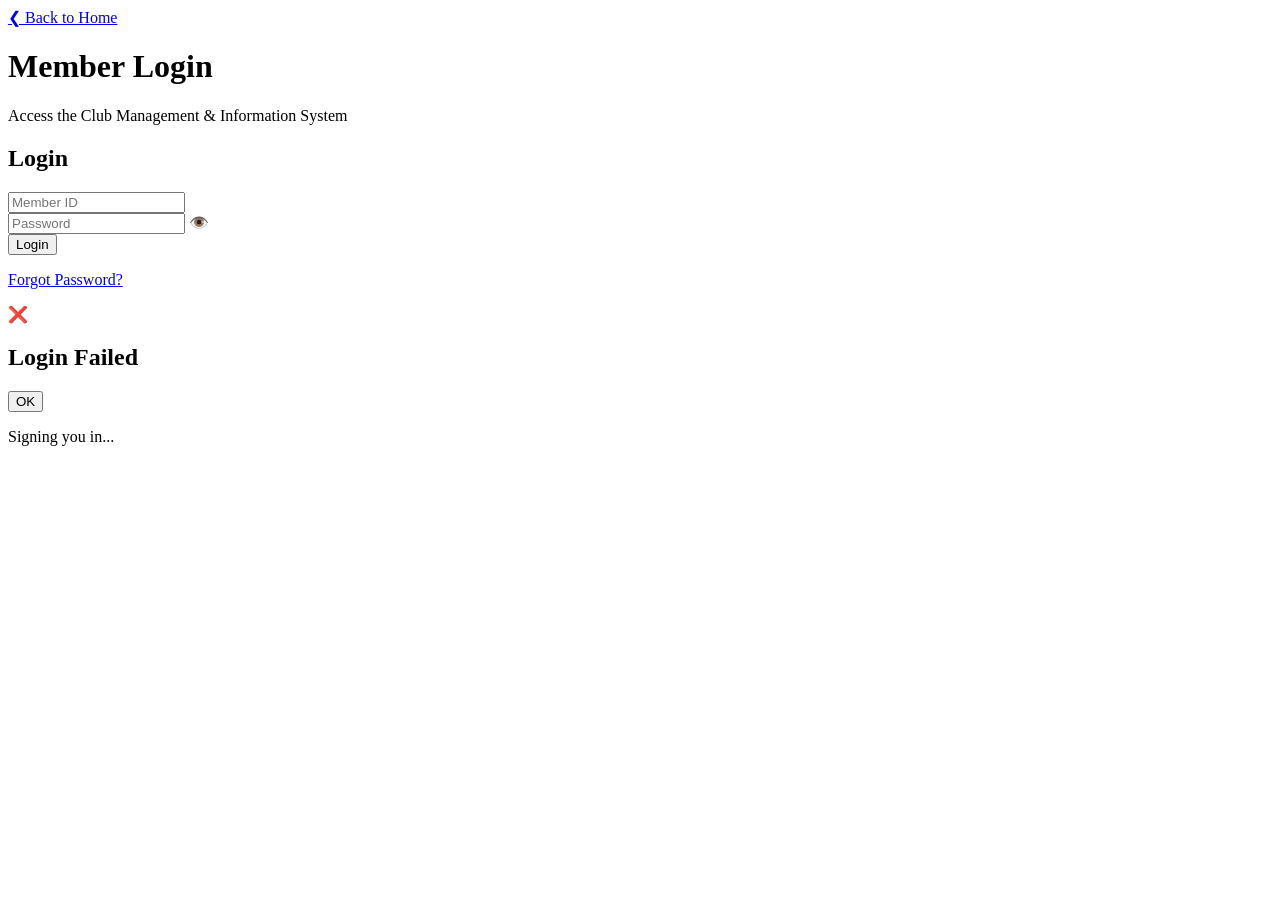
==== member-dashboard.html @ 3f0af1ce "Add files via upload" ====
<!DOCTYPE html>
<html lang="en">

<head>

<meta charset="UTF-8">
<meta name="viewport" content="width=device-width, initial-scale=1.0">

<title>Member Dashboard | MURGABANI 1 TO 100 CLUB</title>

<link rel="stylesheet" href="css/member-dashboard.css">

</head>

<body>

<script>

if(sessionStorage.getItem("loggedIn")!=="true"){

    alert("Please login first.");

    window.location.href="login.html";

}

function logout(){

    sessionStorage.removeItem("loggedIn");
    sessionStorage.removeItem("memberId");
    sessionStorage.removeItem("memberName");
    sessionStorage.removeItem("memberRole");

    // Clear global dashboard filters
    sessionStorage.removeItem("selectedYear");
    sessionStorage.removeItem("selectedPuja");

    window.location.replace("login.html");

}

</script>

<header>

<div>

<h2>MURGABANI 1 TO 100 CLUB</h2>
<h3 class="dashboard-title">Member Dashboard</h3>
<p id="welcome"></p>

</div>

<div class="header-buttons">
    <button id="changePasswordBtn">🔑 Change Password</button>
    <button id="logoutBtn">🚪 Logout</button>
</div>



</header>

<div class="container">

<div class="filter-box">

<h3>Dashboard Filters</h3>

<div class="filter-row">

<div class="filter-group">

<label>Year</label>

<select id="year">

<option>Loading...</option>

</select>

</div>

<div class="filter-group">

<label>Puja</label>

<select id="puja">

<option>Loading...</option>

</select>

</div>

</div>

</div>

<div class="loading" id="loading">

Loading Dashboard...

</div>
  <h3 class="overview-title">
    📊 Dashboard Overview
</h3>

<div class="grid">

<div class="card">

<h3>👥 Total Members</h3>

<h2 id="members">0</h2>

</div>

<div class="card">

<h3>💰 Total Collection</h3>

<h2 id="collection">₹0</h2>

</div>

<div class="card">

<h3>🧾 Total Expenses</h3>

<h2 id="expenses">₹0</h2>

</div>

<div class="card">

<h3>💵 Balance</h3>

<h2 id="balance">₹0</h2>

</div>

</div>
</div>
<!-- Management Modules -->

<div class="module-section">

    <h3 class="module-title">Member Services</h3>

    <div class="module-grid">

        <div class="module-card" id="roadCollectionBtn">
            <div class="module-icon">🚗</div>
            <div class="module-name">Enter Road Collection</div>
        </div>

        <div class="module-card" id="villageCollectionBtn">
            <div class="module-icon">🏠</div>
            <div class="module-name">Enter Village Collection</div>
        </div>

        <div class="module-card" id="memberCollectionBtn">
            <div class="module-icon">👥</div>
            <div class="module-name">Enter Members Collection</div>
        </div>

        <div class="module-card" id="expenseBtn">
            <div class="module-icon">💸</div>
            <div class="module-name">Enter Expenses</div>
        </div>

        <div class="module-card" id="reportBtn">
            <div class="module-icon">📊</div>
            <div class="module-name">Reports</div>
        </div>

        

        <div class="module-card" id="analyticsBtn">
            <div class="module-icon">📈</div>
            <div class="module-name">Analytics</div>
        </div>

        <div class="module-card" id="historyBtn">
    <div class="module-icon">📜</div>
    <div class="module-name">My History</div>
</div>

  <div class="module-card" id="settingsBtn">
    <div class="module-icon">⚙️</div>
    <div class="module-name">Settings</div>
</div>

    </div>

</div>

<!-- ======================================
     PREMIUM MEMBER DASHBOARD LOADER
====================================== -->

<div id="dashboardLoader" class="dashboard-loader">

    <div class="loader-box">

        <!-- Gold Orbit -->
        <div class="loader-orbit">

            <div class="orbit-dot"></div>

            <div class="loader-logo">
                🏛️
            </div>

        </div>

        <!-- Club Name -->
        <div class="loader-brand">
            MURGABANI 1 TO 100 CLUB
        </div>

        <!-- Loading Title -->
        <h2 id="loaderTitle">
            Member Dashboard
        </h2>

        <!-- Progress Bar -->
        <div class="loader-progress">

            <div
                id="loaderProgressBar"
                class="loader-progress-bar">
            </div>

        </div>

        <!-- Percentage -->
        <div
            id="loaderPercent"
            class="loader-percent">
            0%
        </div>

        <!-- Status -->
        <p id="loaderStatus">
            Verifying your membership...
        </p>

    </div>

</div>

  
<script src="js/member-dashboard.js"></script>

<div id="comingSoonModal" class="modal">

    <div class="modal-content">

        <div id="modalIcon" class="modal-icon">🚀</div>

        <h2 id="modalTitle">Coming Soon</h2>

        <p>
            😂😎 এটা করার সময় পাইনি।
💸 আমার বিল টা পেমেন্ট না হওয়া পর্যন্ত করব না! 😜
🍗 অথবা একদিন ক্লাব থেকে বিরিয়ানি আড্ডায় পার্টির ব্যবস্থা করতে হবে! 🤭🍽️
🎉💯 MURGABANI 1 TO 100 CLUB 💯🎉
📣 Hip Hip... Hurray! 🙌
        </p>

        <button onclick="closeModal()">OK</button>

    </div>

</div>
  
</body>

</html>
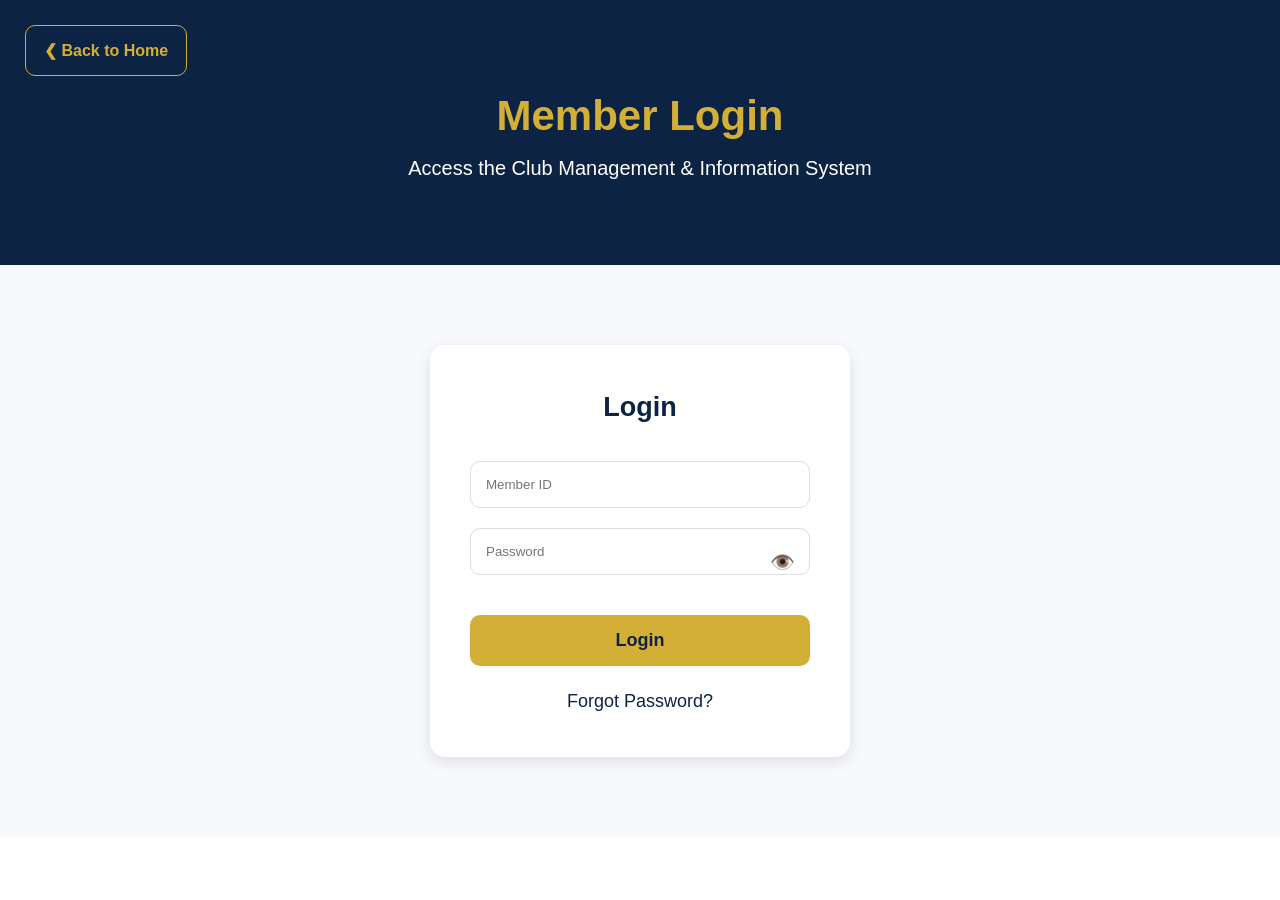
==== commit db325a66: "Update member-dashboard.html" ====
--- a/member-dashboard.html
+++ b/member-dashboard.html
@@ -263,8 +263,9 @@
 
         <p>
             😂😎 এটা করার সময় পাইনি।
-💸 আমার বিল টা পেমেন্ট না হওয়া পর্যন্ত করব না! 😜
-🍗 অথবা একদিন ক্লাব থেকে বিরিয়ানি আড্ডায় পার্টির ব্যবস্থা করতে হবে! 🤭🍽️
+💸 আমার বিল টা পেমেন্ট না হওয়া পর্যন্ত করব না!😜🙌
+🍗 অথবা একদিন ক্লাব থেকে Tulip এ পার্টির ব্যবস্থা করতে হবে! 🤭🍽️
+            অনেক দিন হলো🤔... এবার পেটে কিছু না পড়লে আর কাজের এনার্জি পাওয়া যাচ্ছে নাই।😋
 🎉💯 MURGABANI 1 TO 100 CLUB 💯🎉
 📣 Hip Hip... Hurray! 🙌
         </p>
@@ -277,4 +278,4 @@
   
 </body>
 
-</html>+</html>
--- a/css/member-dashboard.css
+++ b/css/member-dashboard.css
@@ -0,0 +1,958 @@
+/* =====================================
+MURGABANI CLUB - Dashboard CSS
+===================================== */
+
+*{
+margin:0;
+padding:0;
+box-sizing:border-box;
+font-family:Arial,sans-serif;
+}
+
+body{
+background:#f3f5f9;
+color:#222;
+}
+
+header{
+background:linear-gradient(135deg,#0b1f3a,#173b73);
+color:#fff;
+padding:30px;
+display:flex;
+justify-content:space-between;
+align-items:center;
+box-shadow:0 3px 10px rgba(0,0,0,.2);
+}
+
+header h2{
+font-size:25px;
+}
+
+#welcome{
+margin-top:5px;
+font-size:18px;
+opacity:.9;
+}
+
+.logout-btn{
+background:#e53935;
+color:#fff;
+border:none;
+padding:10px 18px;
+border-radius:8px;
+cursor:pointer;
+font-size:15px;
+transition:.3s;
+}
+
+.logout-btn:hover{
+background:#c62828;
+}
+
+.container{
+padding:20px;
+}
+
+.filter-box{
+background:#fff;
+border-radius:12px;
+padding:18px;
+box-shadow:0 2px 10px rgba(0,0,0,.08);
+margin-bottom:20px;
+}
+
+.filter-box h3{
+margin-bottom:15px;
+color:#173b73;
+}
+
+.filter-row{
+display:flex;
+gap:15px;
+flex-wrap:wrap;
+}
+
+.filter-group{
+flex:1;
+min-width:160px;
+}
+
+.filter-group label{
+display:block;
+margin-bottom:6px;
+font-weight:bold;
+}
+
+.filter-group select{
+width:100%;
+padding:10px;
+border:1px solid #ccc;
+border-radius:8px;
+font-size:15px;
+background:#fff;
+}
+
+.grid{
+display:grid;
+grid-template-columns:repeat(2,1fr);
+gap:18px;
+}
+
+.card{
+background:#fff;
+border-radius:12px;
+padding:16px;
+box-shadow:0 2px 10px rgba(0,0,0,.08);
+text-align:center;
+transition:.25s;
+}
+
+.card:hover{
+transform:translateY(-4px);
+}
+
+.card h3{
+color:#666;
+margin-bottom:12px;
+font-size:17px;
+}
+
+.card h2{
+color:#173b73;
+font-size:24px;
+}
+
+.loading{
+display:none;
+text-align:center;
+margin:20px 0;
+color:#173b73;
+font-weight:bold;
+}
+
+@media(max-width:600px){
+
+header{
+flex-direction:column;
+gap:10px;
+text-align:center;
+}
+
+.logout-btn{
+width:100%;
+}
+
+}
+.action-buttons{
+margin-top:20px;
+text-align:center;
+}
+
+.action-btn{
+padding:12px 20px;
+font-size:16px;
+border:none;
+border-radius:8px;
+cursor:pointer;
+}
+/* ===========================
+Management Modules
+=========================== */
+
+.module-section{
+margin-top:30px;
+}
+
+.module-title{
+text-align:center;
+font-size:22px;
+font-weight:700;
+color:#1E3A8A;
+margin:35px 0 20px;
+position:relative;
+}
+
+.module-title::before,
+.module-title::after{
+content:"";
+position:absolute;
+top:50%;
+width:55px;
+height:2px;
+background:#1E3A8A;
+}
+
+.module-title::before{
+left:15px;
+}
+
+.module-title::after{
+right:15px;
+}
+
+.module-grid{
+display:grid;
+grid-template-columns:repeat(2,1fr);
+gap:14px;
+margin-top:18px;
+}
+
+.module-card{
+background:#ffffff;
+border-radius:16px;
+padding:12px 10px;
+height:100px;
+display:flex;
+flex-direction:column;
+justify-content:center;
+align-items:center;
+text-align:center;
+cursor:pointer;
+box-shadow:0 4px 12px rgba(0,0,0,.08);
+transition:.2s;
+}
+.module-card:active{
+transform:scale(.97);
+background:#F5F9FF;
+}
+.module-card:hover{
+transform:translateY(-3px);
+box-shadow:0 8px 20px rgba(0,0,0,.12);
+}
+
+.module-card:active{
+transform:scale(.96);
+}
+
+.module-card:active{
+transform:scale(.96);
+}
+
+.module-icon{
+font-size:30px;
+margin-bottom:8px;
+}
+
+.module-name{
+font-size:15px;
+font-weight:600;
+line-height:1.25;
+color:#333;
+}
+.overview-title{
+font-size:22px;
+font-weight:700;
+color:#1E3A8A;
+margin:20px 0 15px;
+text-align:center;
+position:relative;
+}
+
+.overview-title::before,
+.overview-title::after{
+content:"";
+position:absolute;
+top:50%;
+width:60px;
+height:2px;
+background:#1E3A8A;
+}
+
+.overview-title::before{
+left:15px;
+}
+
+.overview-title::after{
+right:15px;
+}
+/* ===========================
+   Member Services
+=========================== */
+
+.module-section{
+    margin:35px 20px 30px;
+}
+
+.module-title{
+    text-align:center;
+    font-size:24px;
+    font-weight:700;
+    color:#1E3A8A;
+    margin-bottom:22px;
+    position:relative;
+}
+
+.module-title::before,
+.module-title::after{
+    content:"";
+    position:absolute;
+    top:50%;
+    width:70px;
+    height:3px;
+    background:#1E3A8A;
+    border-radius:5px;
+}
+
+.module-title::before{
+    left:0;
+}
+
+.module-title::after{
+    right:0;
+}
+
+.module-grid{
+    display:grid;
+    grid-template-columns:repeat(2,1fr);
+    gap:18px;
+}
+
+.module-card{
+    background:#fff;
+    border-radius:18px;
+    min-height:130px;
+    padding:18px 12px;
+
+    display:flex;
+    flex-direction:column;
+    justify-content:center;
+    align-items:center;
+    text-align:center;
+
+    cursor:pointer;
+
+    box-shadow:0 8px 20px rgba(0,0,0,.08);
+
+    transition:all .25s ease;
+}
+
+.module-card:hover{
+    transform:translateY(-4px);
+    box-shadow:0 12px 28px rgba(0,0,0,.12);
+}
+
+.module-card:active{
+    transform:scale(.96);
+}
+
+.module-icon{
+    font-size:42px;
+    margin-bottom:14px;
+}
+
+.module-name{
+    font-size:17px;
+    font-weight:700;
+    color:#333;
+    line-height:1.35;
+}
+
+/* ===========================
+   Dashboard Overview Title
+=========================== */
+
+.overview-title{
+    text-align:center;
+    font-size:24px;
+    font-weight:700;
+    color:#1E3A8A;
+    margin:28px 0 22px;
+    position:relative;
+}
+
+.overview-title::before,
+.overview-title::after{
+    content:"";
+    position:absolute;
+    top:50%;
+    width:70px;
+    height:3px;
+    background:#1E3A8A;
+    border-radius:5px;
+}
+
+.overview-title::before{
+    left:0;
+}
+
+.overview-title::after{
+    right:0;
+}
+
+/* ===========================
+   Mobile
+=========================== */
+
+@media(max-width:600px){
+
+    .module-grid{
+        gap:16px;
+    }
+
+    .module-card{
+        min-height:120px;
+        padding:16px 10px;
+    }
+
+    .module-icon{
+        font-size:38px;
+    }
+
+    .module-name{
+        font-size:16px;
+    }
+
+    .overview-title,
+    .module-title{
+        font-size:22px;
+    }
+
+    .overview-title::before,
+    .overview-title::after,
+    .module-title::before,
+    .module-title::after{
+        width:50px;
+    }
+
+}
+.header-buttons{
+
+    display:flex;
+
+    gap:10px;
+
+    margin-top:15px;
+
+}
+
+.header-buttons button{
+
+    border:none;
+
+    border-radius:10px;
+
+    padding:11px 18px;
+
+    font-size:15px;
+
+    font-weight:600;
+
+    cursor:pointer;
+
+    transition:.25s;
+
+}
+
+#changePasswordBtn{
+
+    background:#2563eb;
+
+    color:#fff;
+
+}
+
+#changePasswordBtn:hover{
+
+    background:#1d4ed8;
+
+}
+
+#logoutBtn{
+
+    background:#ef4444;
+
+    color:#fff;
+
+}
+
+#logoutBtn:hover{
+
+    background:#dc2626;
+
+}
+
+.header-buttons button:active{
+
+    transform:scale(.96);
+
+}
+
+
+/* =====================================
+   Coming Soon Modal
+===================================== */
+
+.modal{
+    display:none;
+    position:fixed;
+    top:0;
+    left:0;
+    width:100%;
+    height:100%;
+    background:rgba(0,0,0,.45);
+    justify-content:center;
+    align-items:center;
+    z-index:9999;
+}
+
+.modal-content{
+    width:90%;
+    max-width:340px;
+    background:#fff;
+    border-radius:18px;
+    padding:25px;
+    text-align:center;
+    box-shadow:0 10px 30px rgba(0,0,0,.25);
+    animation:pop .25s ease;
+}
+
+.modal-icon{
+    font-size:56px;
+    margin-bottom:15px;
+}
+
+.modal-content h2{
+    color:#173b73;
+    margin-bottom:10px;
+}
+
+.modal-content p{
+    color:#666;
+    line-height:1.5;
+    margin-bottom:22px;
+}
+
+.modal-content button{
+    width:100%;
+    padding:12px;
+    border:none;
+    border-radius:10px;
+    background:#173b73;
+    color:#fff;
+    font-size:16px;
+    font-weight:bold;
+    cursor:pointer;
+}
+
+.modal-content button:hover{
+    background:#102a57;
+}
+
+@keyframes pop{
+    from{
+        transform:scale(.85);
+        opacity:0;
+    }
+    to{
+        transform:scale(1);
+        opacity:1;
+    }
+}
+/* =========================================
+   PREMIUM MEMBER DASHBOARD LOADER
+========================================= */
+
+.dashboard-loader{
+
+    position:fixed;
+
+    inset:0;
+
+    z-index:999999;
+
+    display:flex;
+
+    align-items:center;
+
+    justify-content:center;
+
+    background:
+        radial-gradient(
+            circle at center,
+            rgba(212,175,55,.10),
+            transparent 35%
+        ),
+        linear-gradient(
+            135deg,
+            #07182d,
+            #0d2344,
+            #07182d
+        );
+
+    opacity:1;
+
+    visibility:visible;
+
+    transition:
+        opacity .45s ease,
+        visibility .45s ease;
+
+}
+
+
+/* Hide loader */
+
+.dashboard-loader.hidden{
+
+    opacity:0;
+
+    visibility:hidden;
+
+    pointer-events:none;
+
+}
+
+
+/* =========================================
+   LOADER BOX
+========================================= */
+
+.loader-box{
+
+    width:90%;
+
+    max-width:390px;
+
+    text-align:center;
+
+    padding:35px 25px;
+
+}
+
+
+/* =========================================
+   GOLD ORBIT
+========================================= */
+
+.loader-orbit{
+
+    position:relative;
+
+    width:115px;
+
+    height:115px;
+
+    margin:0 auto 25px;
+
+    border:2px solid
+        rgba(212,175,55,.18);
+
+    border-radius:50%;
+
+    animation:
+        orbitPulse 2s ease-in-out infinite;
+
+}
+
+
+/* Rotating gold ring */
+
+.loader-orbit::before{
+
+    content:"";
+
+    position:absolute;
+
+    inset:-2px;
+
+    border-radius:50%;
+
+    border:3px solid transparent;
+
+    border-top-color:#d4af37;
+
+    border-right-color:#d4af37;
+
+    animation:
+        orbitRotate 1.5s linear infinite;
+
+}
+
+
+/* Inner ring */
+
+.loader-orbit::after{
+
+    content:"";
+
+    position:absolute;
+
+    inset:9px;
+
+    border-radius:50%;
+
+    border:1px solid
+        rgba(212,175,55,.35);
+
+}
+
+
+/* =========================================
+   ORBIT DOT
+========================================= */
+
+.orbit-dot{
+
+    position:absolute;
+
+    width:11px;
+
+    height:11px;
+
+    background:#d4af37;
+
+    border-radius:50%;
+
+    top:-5px;
+
+    left:50%;
+
+    transform:translateX(-50%);
+
+    box-shadow:
+        0 0 12px
+        rgba(212,175,55,.9);
+
+    z-index:3;
+
+}
+
+
+/* =========================================
+   CENTER ICON
+========================================= */
+
+.loader-logo{
+
+    position:absolute;
+
+    inset:0;
+
+    display:flex;
+
+    align-items:center;
+
+    justify-content:center;
+
+    font-size:38px;
+
+    animation:
+        logoPulse 2s ease-in-out infinite;
+
+}
+
+
+/* =========================================
+   CLUB NAME
+========================================= */
+
+.loader-brand{
+
+    color:#d4af37;
+
+    font-size:12px;
+
+    font-weight:bold;
+
+    letter-spacing:2.5px;
+
+    margin-bottom:12px;
+
+}
+
+
+/* =========================================
+   TITLE
+========================================= */
+
+.loader-box h2{
+
+    margin:0;
+
+    color:#fff;
+
+    font-size:23px;
+
+    font-weight:700;
+
+}
+
+
+/* =========================================
+   PROGRESS BAR
+========================================= */
+
+.loader-progress{
+
+    width:100%;
+
+    height:6px;
+
+    margin-top:25px;
+
+    background:
+        rgba(255,255,255,.12);
+
+    border-radius:20px;
+
+    overflow:hidden;
+
+}
+
+
+/* Gold progress */
+
+.loader-progress-bar{
+
+    width:0%;
+
+    height:100%;
+
+    border-radius:20px;
+
+    background:
+        linear-gradient(
+            90deg,
+            #a27d18,
+            #d4af37,
+            #f1d477
+        );
+
+    box-shadow:
+        0 0 12px
+        rgba(212,175,55,.45);
+
+    transition:
+        width .25s ease;
+
+}
+
+
+/* =========================================
+   PERCENTAGE
+========================================= */
+
+.loader-percent{
+
+    margin-top:12px;
+
+    color:#d4af37;
+
+    font-size:16px;
+
+    font-weight:bold;
+
+}
+
+
+/* =========================================
+   STATUS
+========================================= */
+
+.loader-box p{
+
+    margin-top:8px;
+
+    color:#aeb9c8;
+
+    font-size:14px;
+
+}
+
+
+/* =========================================
+   ANIMATIONS
+========================================= */
+
+@keyframes orbitRotate{
+
+    from{
+
+        transform:rotate(0deg);
+
+    }
+
+    to{
+
+        transform:rotate(360deg);
+
+    }
+
+}
+
+
+@keyframes orbitPulse{
+
+    0%,
+    100%{
+
+        transform:scale(1);
+
+    }
+
+    50%{
+
+        transform:scale(1.04);
+
+    }
+
+}
+
+
+@keyframes logoPulse{
+
+    0%,
+    100%{
+
+        transform:scale(1);
+
+        opacity:.9;
+
+    }
+
+    50%{
+
+        transform:scale(1.08);
+
+        opacity:1;
+
+    }
+
+}
+
+
+/* =========================================
+   SMALL MOBILE DEVICES
+========================================= */
+
+@media(max-width:380px){
+
+    .loader-orbit{
+
+        width:100px;
+
+        height:100px;
+
+    }
+
+    .loader-logo{
+
+        font-size:32px;
+
+    }
+
+    .loader-brand{
+
+        font-size:10px;
+
+        letter-spacing:2px;
+
+    }
+
+    .loader-box h2{
+
+        font-size:20px;
+
+    }
+
+}
